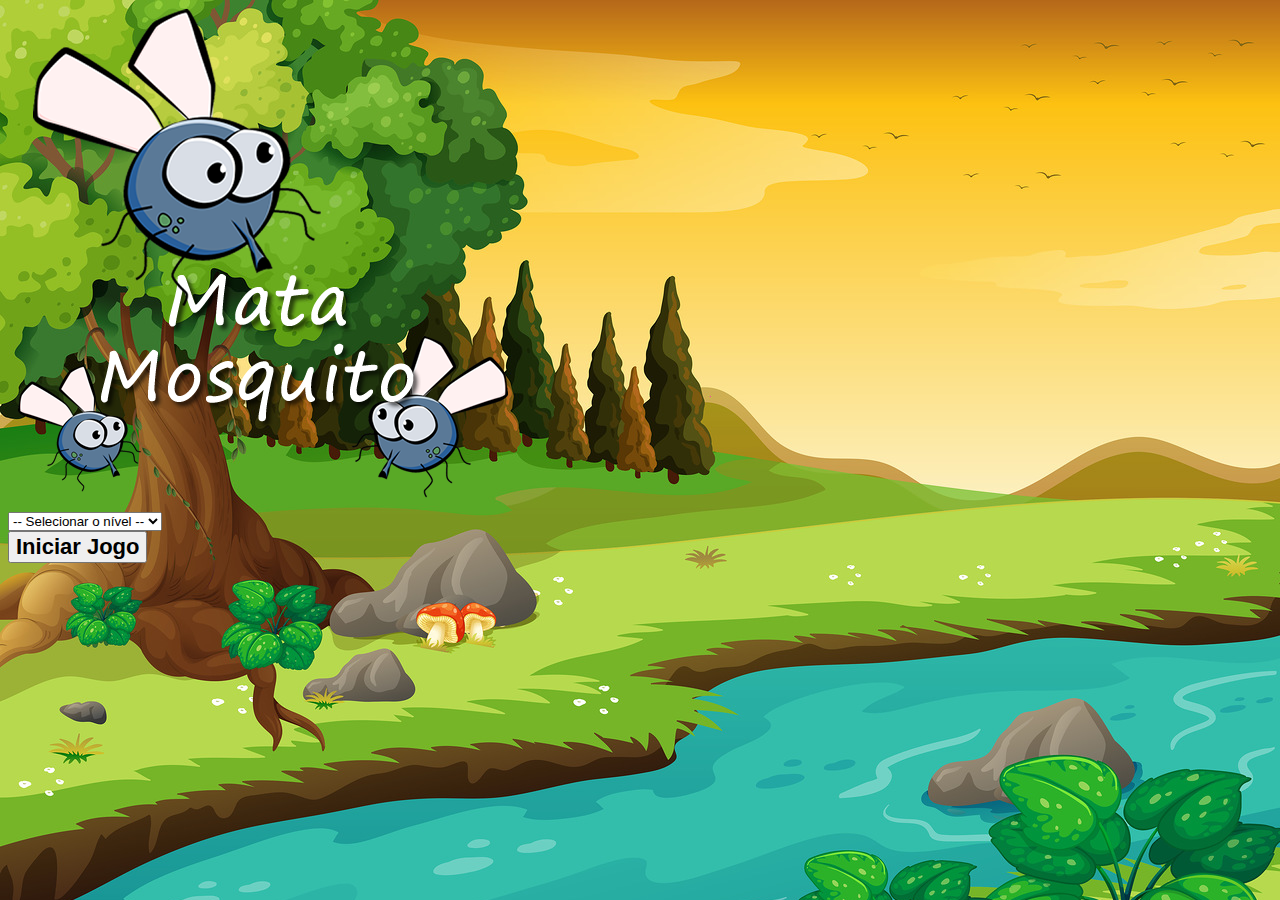
==== index.html @ b6d51fd8 "Novos arquivos" ====
<!DOCTYPE html>
<html lang="en">
  <head>
    <meta charset="UTF-8" />
    <meta http-equiv="X-UA-Compatible" content="IE=edge" />
    <meta name="viewport" content="width=device-width, initial-scale=1.0" />
    <title>Document</title>
    <!-- CSS only -->
    <link
      href="https://cdn.jsdelivr.net/npm/bootstrap@5.1.3/dist/css/bootstrap.min.css"
      rel="stylesheet"
      integrity="sha384-1BmE4kWBq78iYhFldvKuhfTAU6auU8tT94WrHftjDbrCEXSU1oBoqyl2QvZ6jIW3"
      crossorigin="anonymous"
    />

    <link rel="stylesheet" href="./css/style.css" />

    <script>
      function iniciarJogo() {
        var nivel = document.getElementById('nivel').value

        if(nivel === ''){
          alert('Selecione um nível para iniciar o jogo')
          return false
        }
        alert(nivel)
      }
    </script>
  </head>
  <body>
    <div class="container">
      <div class="row">
        <div class="col">
          <div class="d-flex justify-content-center mt-4 img-win">
            <img src="./img/game.png" alt="" />
          </div>
        </div>
      </div>
      <div class="row">
        <div class="col">
          <div class="d-flex justify-content-center mt-4">
            <div class="mb-2">
              <select name="" id="" class="form-control" id="nivel">
                <option value="">-- Selecionar o nível --</option>
                <option value="normal">Normal</option>
                <option value="dificil">Difícil</option>
                <option value="impossivel">Impossível</option>
              </select>
            </div>
          </div>
        </div>
      </div>
      <div class="row">
        <div class="col">
          <div class="d-flex justify-content-center mt-4">
            <button
              type="button"
              class="btn btn-danger btn-lg"
              onclick="iniciarJogo()"
            >
              Iniciar Jogo
            </button>
          </div>
        </div>
      </div>
    </div>
    <audio preload="auto" autoplay volume="0.1" loop>
      <source src="./audio/music-start.mp3" />
    </audio>
  </body>
</html>
---- css/style.css ----
body {
  background: url(../img/bg.jpg);
  background-repeat: no-repeat;
  background-size: 100%;
  font-family: 'Open Sans';
}

.mosquito1 {
  width: 50px;
  height: 50px;
}

.mosquito2 {
  width: 70px;
  height: 70px;
}

.mosquito3 {
  width: 90px;
  height: 90px;
}

.ladoA {
  transform: scaleX(1);
}

.ladoB {
  transform: scaleX(-1);
}

.painel {
  position: absolute;
  width: 190px;
  padding: 10px;
  left: 0;
  bottom: 0;
  border-top: 1px #fff;
  background-color: #fff;
  opacity: 0.7;
}

.vidas {
  float: left;
}

.cronometro {
  float: left;
  font-size: 20px;
  font-weight: bold;
}

.btn {
  font-size: 22px;
  font-weight: 600;
}
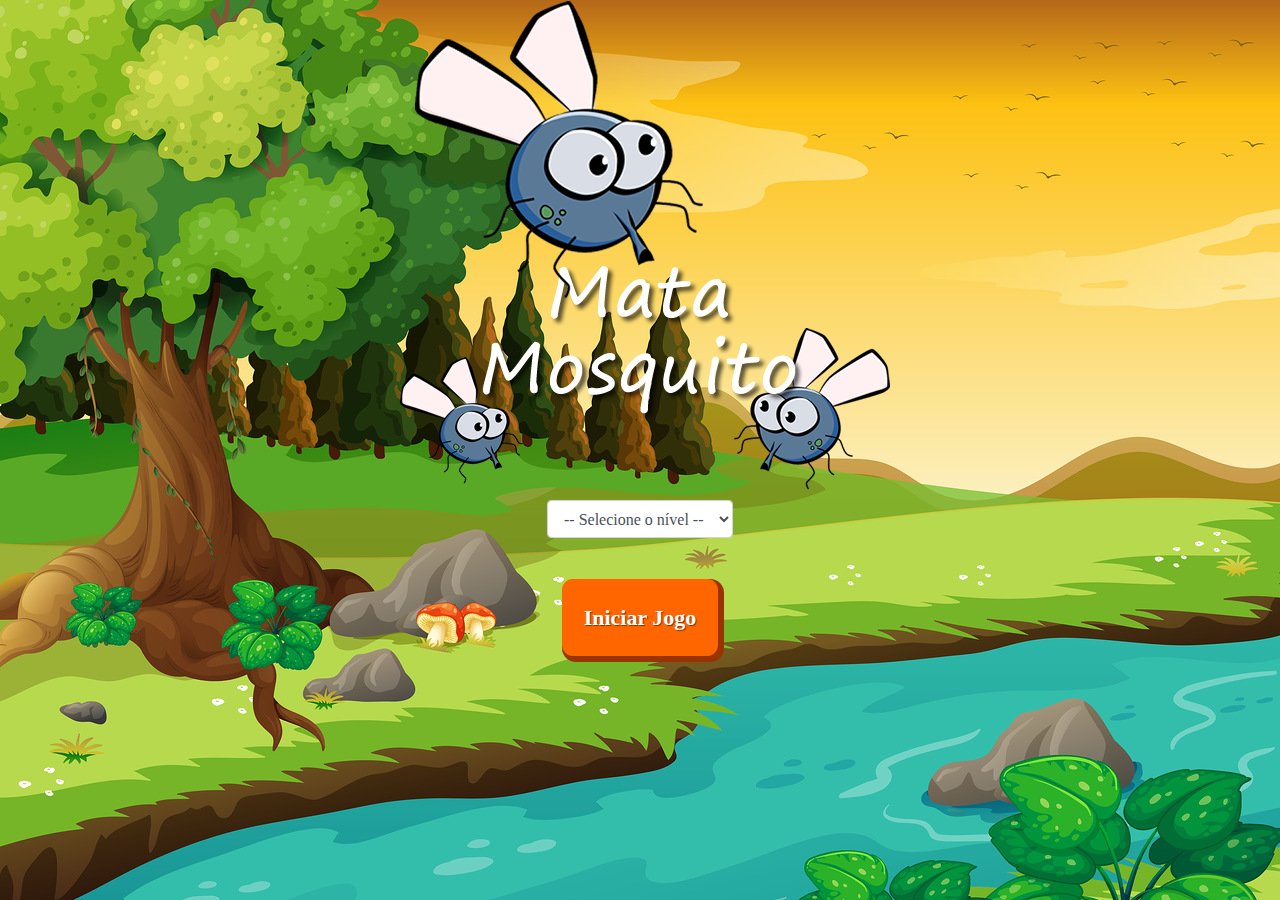
==== commit 064123db: "Mais arquivos" ====
--- a/index.html
+++ b/index.html
@@ -1,15 +1,12 @@
 <!DOCTYPE html>
-<html lang="en">
+<html>
   <head>
+    <title></title>
     <meta charset="UTF-8" />
-    <meta http-equiv="X-UA-Compatible" content="IE=edge" />
-    <meta name="viewport" content="width=device-width, initial-scale=1.0" />
-    <title>Document</title>
-    <!-- CSS only -->
     <link
-      href="https://cdn.jsdelivr.net/npm/bootstrap@5.1.3/dist/css/bootstrap.min.css"
       rel="stylesheet"
-      integrity="sha384-1BmE4kWBq78iYhFldvKuhfTAU6auU8tT94WrHftjDbrCEXSU1oBoqyl2QvZ6jIW3"
+      href="https://maxcdn.bootstrapcdn.com/bootstrap/4.0.0/css/bootstrap.min.css"
+      integrity="sha384-Gn5384xqQ1aoWXA+058RXPxPg6fy4IWvTNh0E263XmFcJlSAwiGgFAW/dAiS6JXm"
       crossorigin="anonymous"
     />
 
@@ -19,11 +16,12 @@
       function iniciarJogo() {
         var nivel = document.getElementById('nivel').value
 
-        if(nivel === ''){
+        if (nivel === '') {
           alert('Selecione um nível para iniciar o jogo')
           return false
         }
-        alert(nivel)
+
+        window.location.href = 'app.html?' + nivel
       }
     </script>
   </head>
@@ -31,17 +29,18 @@
     <div class="container">
       <div class="row">
         <div class="col">
-          <div class="d-flex justify-content-center mt-4 img-win">
-            <img src="./img/game.png" alt="" />
+          <div class="d-flex justify-content-center mt4">
+            <img src="./img/game.png" />
           </div>
         </div>
       </div>
+
       <div class="row">
         <div class="col">
-          <div class="d-flex justify-content-center mt-4">
+          <div class="d-flex justify-content-center">
             <div class="mb-2">
-              <select name="" id="" class="form-control" id="nivel">
-                <option value="">-- Selecionar o nível --</option>
+              <select class="form-control" id="nivel">
+                <option value="">-- Selecione o nível --</option>
                 <option value="normal">Normal</option>
                 <option value="dificil">Difícil</option>
                 <option value="impossivel">Impossível</option>
@@ -50,21 +49,25 @@
           </div>
         </div>
       </div>
+
       <div class="row">
         <div class="col">
-          <div class="d-flex justify-content-center mt-4">
-            <button
-              type="button"
-              class="btn btn-danger btn-lg"
-              onclick="iniciarJogo()"
-            >
-              Iniciar Jogo
-            </button>
+          <div class="d-flex justify-content-center">
+            <main>
+              <button class="botao" onclick="iniciarJogo()">
+                Iniciar Jogo
+              </button>
+            </main>
           </div>
         </div>
       </div>
     </div>
-    <audio preload="auto" autoplay volume="0.1" loop>
+    <div onmouseover="teste.play()"></div>
+    <script>
+      var teste = new Audio()
+      teste.src = './audio/sound-smash.mp3'
+    </script>
+    <audio preload="auto" autoplay volume="0.1">
       <source src="./audio/music-start.mp3" />
     </audio>
   </body>
--- a/css/style.css
+++ b/css/style.css
@@ -1,3 +1,12 @@
+html,
+body {
+  font-family: sans-serif;
+}
+
+html {
+  cursor: url(../img/mata_mosca.png) 30 30, auto;
+}
+
 body {
   background: url(../img/bg.jpg);
   background-repeat: no-repeat;
@@ -53,3 +62,35 @@
   font-size: 22px;
   font-weight: 600;
 }
+
+main {
+  text-align: center;
+  font-size: 2em;
+}
+
+button {
+  font: inherit;
+  cursor: pointer;
+}
+
+.botao {
+  display: inline-block;
+  margin: 1.5em;
+  border: 0;
+  padding: 1em 1em;
+  text-decoration: none;
+  color: #fff;
+  background: #f60;
+  text-shadow: 1px 1px 1px rgba(0, 0, 0, 0.5);
+  border-radius: 0.5em;
+  box-shadow: 3px 3px 0 3px #930;
+  transition: box-shadow 0.3s ease, transform 0.3s ease;
+  font-size: 22px;
+  font-weight: 600;
+}
+
+.botao:active {
+  box-shadow: 0 0 0 0 #930, inset 4px 4px 4px #930;
+  transform: translate(6px, 6px);
+}
+  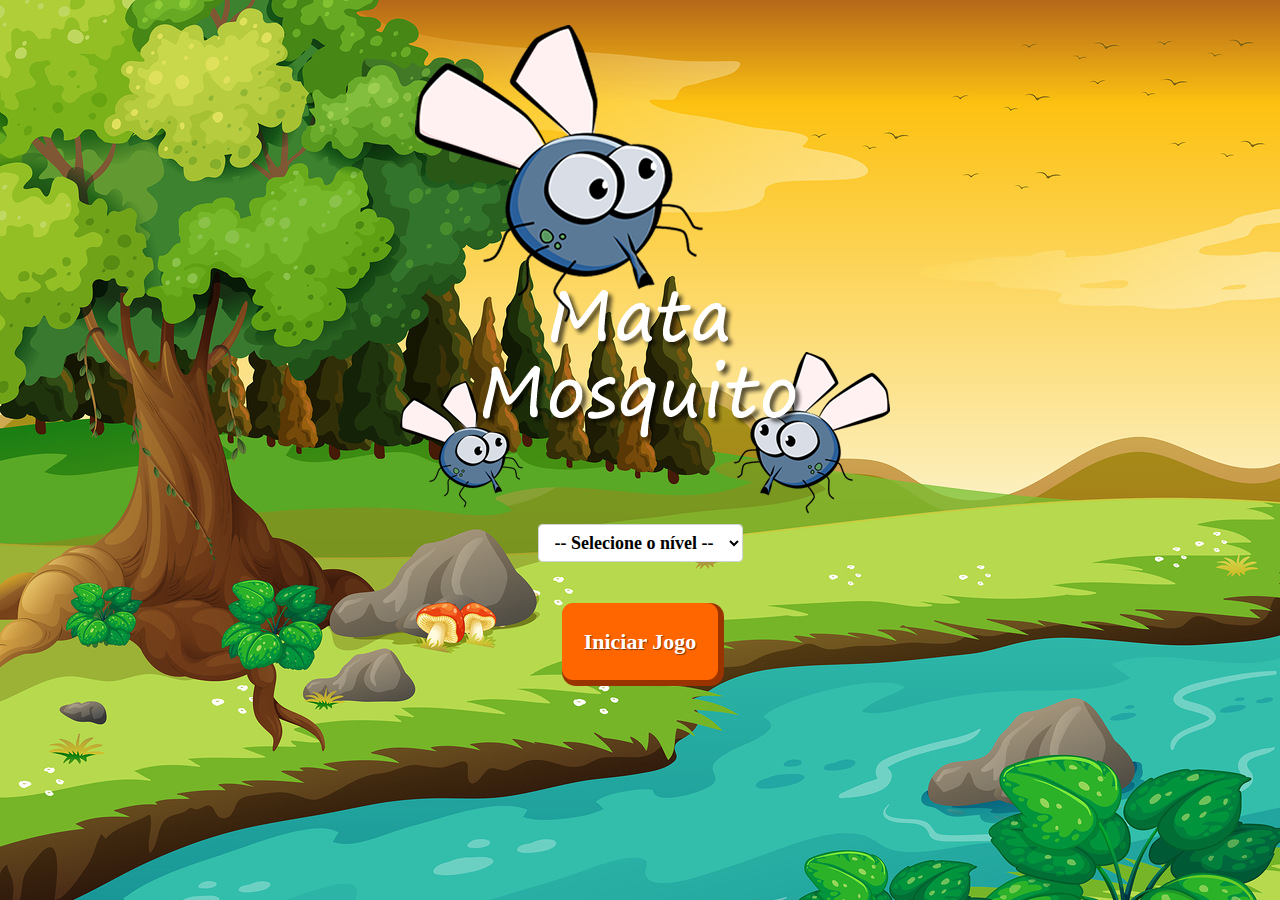
==== commit 417760cc: "ajuste" ====
--- a/index.html
+++ b/index.html
@@ -29,7 +29,7 @@
     <div class="container">
       <div class="row">
         <div class="col">
-          <div class="d-flex justify-content-center mt4">
+          <div class="d-flex justify-content-center mt-4">
             <img src="./img/game.png" />
           </div>
         </div>
--- a/css/style.css
+++ b/css/style.css
@@ -12,6 +12,48 @@
   background-repeat: no-repeat;
   background-size: 100%;
   font-family: 'Open Sans';
+}
+
+@media (max-width: 575.98px) {
+  body {
+    background: url(../img/bg.jpg);
+    background-repeat: repeat-y;
+  }
+  .mosquito1 {
+    width: 90px;
+    height: 90px;
+  }
+
+  .mosquito2 {
+    width: 105px;
+    height: 105px;
+  }
+
+  .mosquito3 {
+    width: 110px;
+    height: 110px;
+  }
+
+  .painel {
+    position: absolute;
+    width: 280px;
+    padding: 10px;
+    left: 0;
+    bottom: 0;
+    border-top: 1px #fff;
+    background-color: #fff;
+    opacity: 0.7;
+  }
+
+  .vidas {
+    float: left;
+  }
+
+  .cronometro {
+    float: left;
+    font-size: 25px;
+    font-weight: bold;
+  }
 }
 
 .mosquito1 {
@@ -93,4 +135,21 @@
   box-shadow: 0 0 0 0 #930, inset 4px 4px 4px #930;
   transform: translate(6px, 6px);
 }
-  +
+option {
+  font-size: 18px;
+  font-weight: 600;
+  color: #000;
+}
+option:hover {
+  background: #f60;
+}
+.form-control {
+  color: #000;
+  font-size: 18px;
+  font-weight: 600;
+}
+
+select {
+  background: #f60;
+}
